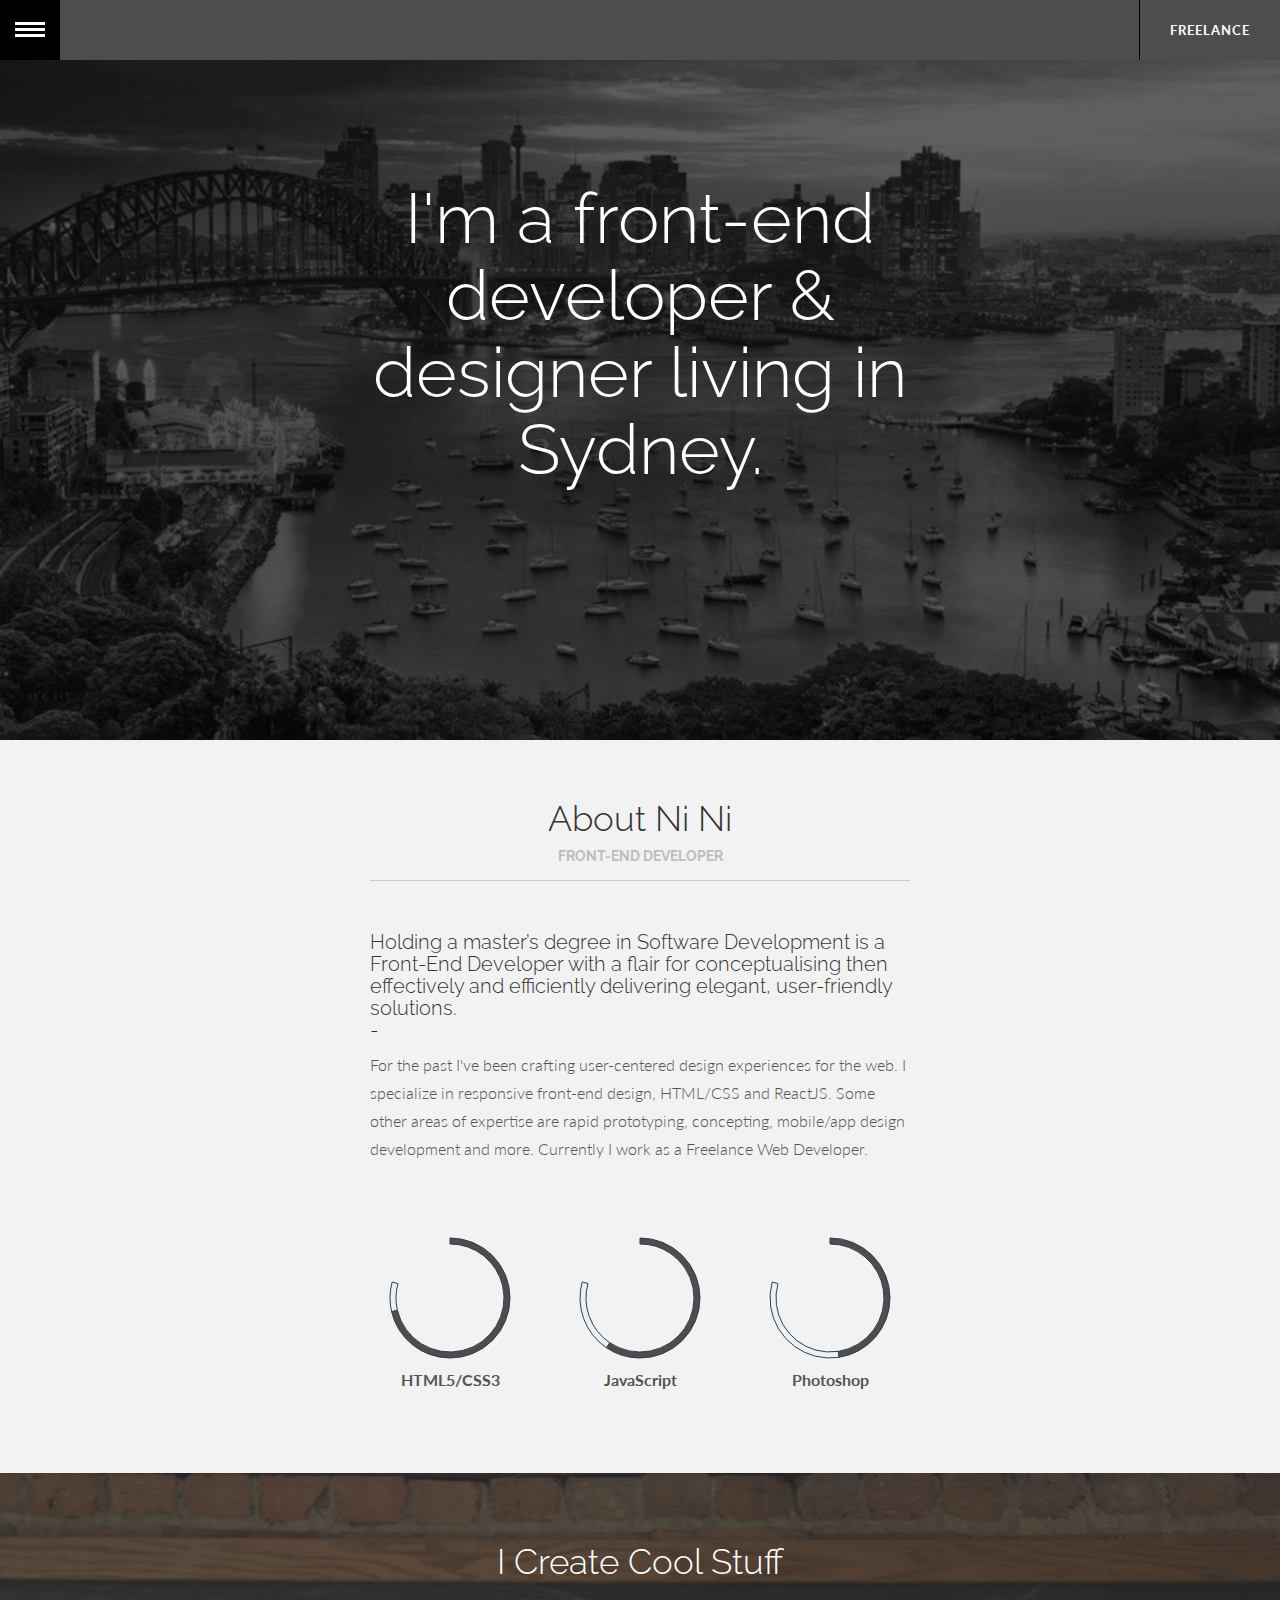
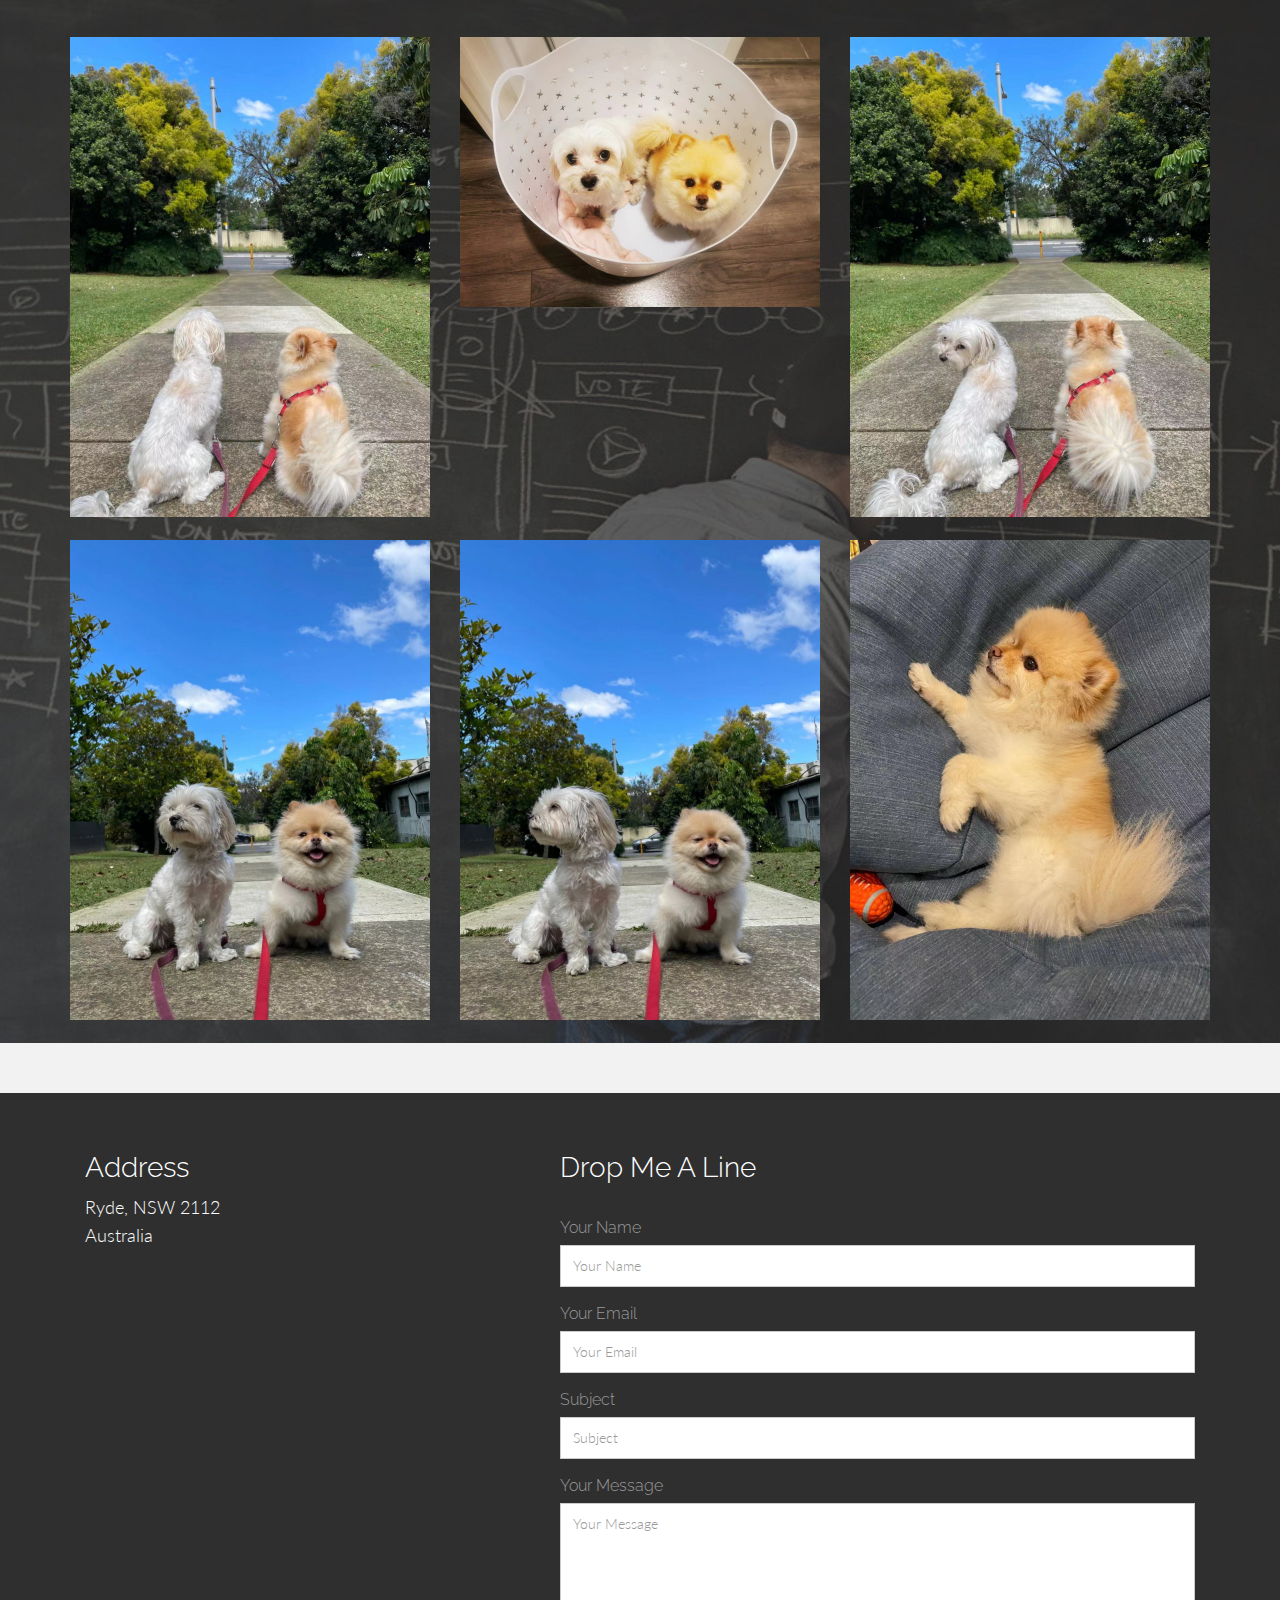
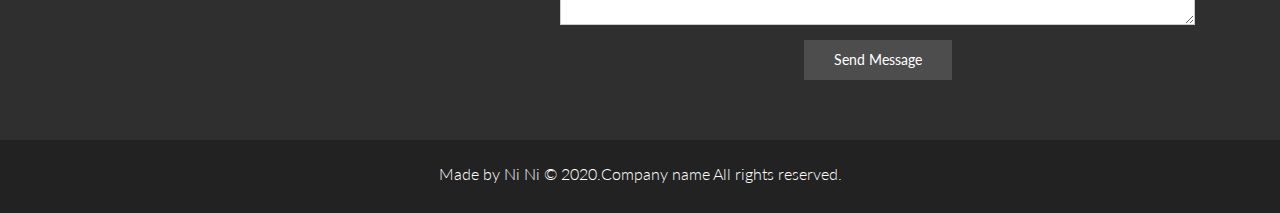
==== index.html @ 761eb7cb "First commit" ====
<!DOCTYPE html>
<html lang="en">

<head>
  <meta charset="utf-8">
  <title>Ni Ni | Front End Developer & Designer</title>
  <meta content="width=device-width, initial-scale=1.0" name="viewport">
  <meta content="" name="keywords">
  <meta content="" name="description">

  <!-- Favicons -->
  <link href="img/favicon.png" rel="icon">
  <link href="img/apple-touch-icon.png" rel="apple-touch-icon">

  <!-- Google Fonts -->
  <link href="https://fonts.googleapis.com/css?family=Lato:300,400,700,300italic,400italic|Raleway:400,300,700" rel="stylesheet">

  <!-- Bootstrap CSS File -->
  <link href="lib/bootstrap/css/bootstrap.min.css" rel="stylesheet">

  <!-- Main Stylesheet File -->
  <link href="css/style.css" rel="stylesheet">

</head>

<body data-spy="scroll" data-offset="0" data-target="#gn-menu">
  <!-- ========== MAIN MENU ========== -->
  <div class="container">
    <ul id="gn-menu" class="gn-menu-main">
      <li class="gn-trigger">
        <a class="gn-icon gn-icon-menu"><span>Menu</span></a>
        <nav class="gn-menu-wrapper">
          <div class="gn-scroller">
            <ul class="gn-menu">
              <li class="gn-search-item">
                <input placeholder="Search" type="search" class="gn-search">
                <a class="gn-icon gn-icon-search"><span>Search</span></a>
              </li>
              <li><a href="#home" class="gn-icon gn-icon-home smoothscroll">Home</a></li>
              <li><a href="#about" class="gn-icon gn-icon-archive smoothscroll">About</a></li>
              <li><a href="#portfolio" class="gn-icon gn-icon-pictures smoothscroll">Portfolio</a></li>
              <li><a href="#blog" class="gn-icon gn-icon-article smoothscroll">Blog</a></li>
              <li><a href="#contact" class="gn-icon gn-icon-envelop smoothscroll">Contact</a></li>
            </ul>
          </div>
          <!-- /gn-scroller -->
        </nav>
      </li>
      <li><a href="#home" class="smoothscroll">Freelance</a></li>
    </ul>
  </div>
  <!-- /container -->


  <!-- ========== HEADER SECTION ========== -->
  <section id="home" name="home"></section>
  <div id="headerwrap">
    <div class="container">
      <div class="col-lg-3">
      </div>
      <div class="col-lg-6">
        <h1>I'm a front-end developer & designer living in Sydney.</h1>
      </div>
      <div class="col-lg-3">
      </div>
    </div>
    <!-- /container -->
  </div>
  <!-- /headerwrap -->

  <!-- ABOUT SECTION -->
  <section id="about" name="about"></section>
  <div class="container about">
    <div class="col-lg-6 col-lg-offset-3">
      <h3>About Ni Ni</h3>
      <h5>FRONT-END DEVELOPER</h5>
      <hr>
      <br>
      <h4>Holding a master’s degree in Software Development is 
        a Front-End Developer with a flair for conceptualising then 
        effectively and efficiently delivering elegant, user-friendly solutions. <br/>-</h4>
      <p>For the past I've been crafting user-centered design experiences for 
        the web. I specialize in responsive front-end design, HTML/CSS and ReactJS. 
        Some other areas of expertise are rapid prototyping, concepting, mobile/app design development and more. 
        Currently I work as a Freelance Web Developer.</p>
    </div>
    <!-- /col-lg-6 -->
  </div>
  <!-- /container -->

  <!-- BEGIN CHART SECTION -->
  <div id="chartwrap">
    <br>
    <br>
    <div class="container centered">
      <div class="col-lg-3"></div>

      <!-- FIRST CHART -->
      <div class="col-lg-2">
        <canvas id="canvas" height="130" width="130"></canvas>
        <label>HTML5/CSS3</label>
        <br>
        <br>
        <br>
      </div>
      <!-- col-lg-2 -->


      <!-- SECOND CHART -->
      <div class="col-lg-2">
        <canvas id="canvas1" height="130" width="130"></canvas>
        <label>JavaScript</label>
        <br>
        <br>
        <br>
      </div>
      <!-- col-lg-2 -->


      <!-- THIRD CHART -->
      <div class="col-lg-2">
        <canvas id="canvas2" height="130" width="130"></canvas>
        <label>Photoshop</label>
        <br>
        <br>
      </div>
      <!-- col-lg-2 -->

      <div class="col-lg-3"></div>
    </div>
    <!-- container -->
  </div>
  <!-- chartwrap -->

  <section id="portfolio" name="portfolio"></section>
  <div id="foliowrap">
    <div class="container">
      <h3>I Create Cool Stuff</h3>
      <br>
      <br>
      <div class="row">

        <!-- PORTFOLIO IMAGE 1 -->
        <div class="col-md-4 ">
          <div class="grid mask">
            <figure>
              <img class="img-responsive" src="img/portfolio/folio01.jpg" alt="">
              <figcaption>
                <h5>Dog Project 1</h5>
                <a data-toggle="modal" href="#myModal" class="btn btn-primary btn-lg">Take a Look</a>
              </figcaption>
              <!-- /figcaption -->
            </figure>
            <!-- /figure -->
          </div>
          <!-- /grid-mask -->
          <br>
        </div>
        <!-- /col -->

        <!-- ./modal -->
        <div class="modal fade" id="myModal" tabindex="-1" role="dialog" aria-labelledby="myModalLabel" aria-hidden="true">
          <div class="modal-dialog">
            <div class="modal-content">
              <div class="modal-header">
                <button type="button" class="close" data-dismiss="modal" aria-hidden="true">&times;</button>
                <h4 class="modal-title">Project Title</h4>
              </div>
              <div class="modal-body">
                <p><img class="img-responsive" src="img/portfolio/folio01.jpg" alt=""></p>
                <p>This project was crafted for Some Name corp. Detail here a little about your job requirements and the tools used. Tell about the challenges faced and what you and your team did to solve it.</p>
                <p><b><a href="#">Visit Site</a></b></p>
              </div>
              <div class="modal-footer">
                <button type="button" class="btn btn-default" data-dismiss="modal">Close</button>
              </div>
            </div>
            <!-- /.modal-content -->
          </div>
          <!-- /.modal-dialog -->
        </div>
        <!-- /.modal -->


        <!-- PORTFOLIO IMAGE 2 -->
        <div class="col-md-4">
          <div class="grid mask">
            <figure>
              <img class="img-responsive" src="img/portfolio/folio02.jpg" alt="">
              <figcaption>
                <h5>Dog Project 2</h5>
                <a data-toggle="modal" href="#myModal2" class="btn btn-primary btn-lg">Take a Look</a>
              </figcaption>
              <!-- /figcaption -->
            </figure>
            <!-- /figure -->
          </div>
          <!-- /grid-mask -->
          <br>
        </div>
        <!-- /col -->

        <!-- /. modal-->
        <div class="modal fade" id="myModal2" tabindex="-1" role="dialog" aria-labelledby="myModalLabel" aria-hidden="true">
          <div class="modal-dialog">
            <div class="modal-content">
              <div class="modal-header">
                <button type="button" class="close" data-dismiss="modal" aria-hidden="true">&times;</button>
                <h4 class="modal-title">Project Title</h4>
              </div>
              <div class="modal-body">
                <p><img class="img-responsive" src="img/portfolio/folio02.jpg" alt=""></p>
                <p>This project was crafted for Some Name corp. Detail here a little about your job requirements and the tools used. Tell about the challenges faced and what you and your team did to solve it.</p>
                <p><b><a href="#">Visit Site</a></b></p>
              </div>
              <div class="modal-footer">
                <button type="button" class="btn btn-default" data-dismiss="modal">Close</button>
              </div>
            </div>
            <!-- /.modal-content -->
          </div>
          <!-- /.modal-dialog -->
        </div>
        <!-- /.modal -->

        <!-- PORTFOLIO IMAGE 3 -->
        <div class="col-md-4">
          <div class="grid mask">
            <figure>
              <img class="img-responsive" src="img/portfolio/folio03.jpg" alt="">
              <figcaption>
                <h5>Dog Project 3</h5>
                <a data-toggle="modal" href="#myModal3" class="btn btn-primary btn-lg">Take a Look</a>
              </figcaption>
              <!-- /figcaption -->
            </figure>
            <!-- /figure -->
          </div>
          <!-- /grid-mask -->
          <br>
        </div>
        <!-- /col -->
      </div>
      <!-- /row -->

      <!-- /. modal-->
      <div class="modal fade" id="myModal3" tabindex="-1" role="dialog" aria-labelledby="myModalLabel" aria-hidden="true">
        <div class="modal-dialog">
          <div class="modal-content">
            <div class="modal-header">
              <button type="button" class="close" data-dismiss="modal" aria-hidden="true">&times;</button>
              <h4 class="modal-title">Project Title</h4>
            </div>
            <div class="modal-body">
              <p><img class="img-responsive" src="img/portfolio/folio03.jpg" alt=""></p>
              <p>This project was crafted for Some Name corp. Detail here a little about your job requirements and the tools used. Tell about the challenges faced and what you and your team did to solve it.</p>
              <p><b><a href="#">Visit Site</a></b></p>
            </div>
            <div class="modal-footer">
              <button type="button" class="btn btn-default" data-dismiss="modal">Close</button>
            </div>
          </div>
          <!-- /.modal-content -->
        </div>
        <!-- /.modal-dialog -->
      </div>
      <!-- /.modal -->

      <!-- PORTFOLIO IMAGE 4 -->
      <div class="row">
        <div class="col-md-4 ">
          <div class="grid mask">
            <figure>
              <img class="img-responsive" src="img/portfolio/folio04.jpg" alt="">
              <figcaption>
                <h5>Dog Project 4</h5>
                <a data-toggle="modal" href="#myModal4" class="btn btn-primary btn-lg">Take a Look</a>
              </figcaption>
              <!-- /figcaption -->
            </figure>
            <!-- /figure -->
          </div>
          <!-- /grid-mask -->
          <br>
        </div>
        <!-- /col -->

        <!-- /. modal-->
      <div class="modal fade" id="myModal4" tabindex="-1" role="dialog" aria-labelledby="myModalLabel" aria-hidden="true">
        <div class="modal-dialog">
          <div class="modal-content">
            <div class="modal-header">
              <button type="button" class="close" data-dismiss="modal" aria-hidden="true">&times;</button>
              <h4 class="modal-title">Project Title</h4>
            </div>
            <div class="modal-body">
              <p><img class="img-responsive" src="img/portfolio/folio04.jpg" alt=""></p>
              <p>This project was crafted for Some Name corp. Detail here a little about your job requirements and the tools used. Tell about the challenges faced and what you and your team did to solve it.</p>
              <p><b><a href="#">Visit Site</a></b></p>
            </div>
            <div class="modal-footer">
              <button type="button" class="btn btn-default" data-dismiss="modal">Close</button>
            </div>
          </div>
          <!-- /.modal-content -->
        </div>
        <!-- /.modal-dialog -->
      </div>
      <!-- /.modal -->

        <!-- PORTFOLIO IMAGE 5 -->
        <div class="col-md-4">
          <div class="grid mask">
            <figure>
              <img class="img-responsive" src="img/portfolio/folio05.jpg" alt="">
              <figcaption>
                <h5>Dog Project 5</h5>
                <a data-toggle="modal" href="#myModal5" class="btn btn-primary btn-lg">Take a Look</a>
              </figcaption>
              <!-- /figcaption -->
            </figure>
            <!-- /figure -->
          </div>
          <!-- /grid-mask -->
          <br>
        </div>
        <!-- /col -->

        <!-- /. modal-->
      <div class="modal fade" id="myModal5" tabindex="-1" role="dialog" aria-labelledby="myModalLabel" aria-hidden="true">
        <div class="modal-dialog">
          <div class="modal-content">
            <div class="modal-header">
              <button type="button" class="close" data-dismiss="modal" aria-hidden="true">&times;</button>
              <h4 class="modal-title">Project Title</h4>
            </div>
            <div class="modal-body">
              <p><img class="img-responsive" src="img/portfolio/folio05.jpg" alt=""></p>
              <p>This project was crafted for Some Name corp. Detail here a little about your job requirements and the tools used. Tell about the challenges faced and what you and your team did to solve it.</p>
              <p><b><a href="#">Visit Site</a></b></p>
            </div>
            <div class="modal-footer">
              <button type="button" class="btn btn-default" data-dismiss="modal">Close</button>
            </div>
          </div>
          <!-- /.modal-content -->
        </div>
        <!-- /.modal-dialog -->
      </div>
      <!-- /.modal -->

        <!-- PORTFOLIO IMAGE 6 -->
        <div class="col-md-4">
          <div class="grid mask">
            <figure>
              <img class="img-responsive" src="img/portfolio/folio06.jpg" alt="">
              <figcaption>
                <h5>Dog Project 6</h5>
                <a data-toggle="modal" href="#myModal6" class="btn btn-primary btn-lg">Take a Look</a>
              </figcaption>
              <!-- /figcaption -->
            </figure>
            <!-- /figure -->
          </div>
          <!-- /grid-mask -->
        </div>
        <!-- /col -->

        <!-- /. modal-->
      <div class="modal fade" id="myModal6" tabindex="-1" role="dialog" aria-labelledby="myModalLabel" aria-hidden="true">
        <div class="modal-dialog">
          <div class="modal-content">
            <div class="modal-header">
              <button type="button" class="close" data-dismiss="modal" aria-hidden="true">&times;</button>
              <h4 class="modal-title">Project Title</h4>
            </div>
            <div class="modal-body">
              <p><img class="img-responsive" src="img/portfolio/folio06.jpg" alt=""></p>
              <p>This project was crafted for Some Name corp. Detail here a little about your job requirements and the tools used. Tell about the challenges faced and what you and your team did to solve it.</p>
              <p><b><a href="#">Visit Site</a></b></p>
            </div>
            <div class="modal-footer">
              <button type="button" class="btn btn-default" data-dismiss="modal">Close</button>
            </div>
          </div>
          <!-- /.modal-content -->
        </div>
        <!-- /.modal-dialog -->
      </div>
      <!-- /.modal -->
        <br>
      </div>
      <!-- /row -->
    </div>
    <!-- /container -->
  </div>
  <!-- /foliowrap -->



  <section id="blog" name="blog"></section>


  <!--
  <div id="testimonial">
    <div class="container">
      <div class="bs-example">
        <div id="carousel-example-generic" class="carousel slide bs-docs-carousel-example">
          <ol class="carousel-indicators">
            <li data-target="#carousel-example-generic" data-slide-to="0" class="active"></li>
            <li data-target="#carousel-example-generic" data-slide-to="1"></li>
            <li data-target="#carousel-example-generic" data-slide-to="2"></li>
          </ol>
          <div class="carousel-inner">
            <div class="item active">
              <h1>Work with Ni Ni was a pleasure. She created exactly what I wanted and created an awesome site for my business.</h1>
              <br>
              <h2>Kit Zhang</h2>
            </div>
            <div class="item">
              <h1>I'm really happy working with Ni Ni. I always change requirements and she can always get my satisfaction.</h1>
              <br>
              <h2>Ray You</h2>
            </div>
            <div class="item">
              <h1>Search no more. Alex is the guy that you need for your next project. Don't waste your time. He's the chosen one.</h1>
              <br>
              <h2>Trevor Bishop</h2>
            </div>
          </div>
          <br>
          <br>
          <br>
        </div>
      </div>
    </div>
  </div>
-->

  <section id="contact" name="contact"></section>
  <div id="footerwrap">
    <div class="container">
      <div class="col-lg-5">
        <h3>Address</h3>
        <p>
          Ryde, NSW 2112
          <br/> Australia
        </p>
      </div>

      <div class="col-lg-7">
        <h3>Drop Me A Line</h3>
        <br>

        <form class="contact-form php-mail-form" role="form" action="contactform/contactform.php" method="POST">

          <div class="form-group">
            <label for="contact-name">Your Name</label>
            <input type="name" name="name" class="form-control" id="contact-name" placeholder="Your Name" data-rule="minlen:4" data-msg="Please enter at least 4 chars" >
            <div class="validate"></div>
          </div>
          <div class="form-group">
            <label for="contact-email">Your Email</label>
            <input type="email" name="email" class="form-control" id="contact-email" placeholder="Your Email" data-rule="email" data-msg="Please enter a valid email">
            <div class="validate"></div>
          </div>
          <div class="form-group">
            <label for="contact-subject">Subject</label>
            <input type="text" name="subject" class="form-control" id="contact-subject" placeholder="Subject" data-rule="minlen:4" data-msg="Please enter at least 8 chars of subject">
            <div class="validate"></div>
          </div>

          <div class="form-group">
            <label for="contact-message">Your Message</label>
            <textarea class="form-control" name="message" id="contact-message" placeholder="Your Message" rows="5" data-rule="required" data-msg="Please write something for us"></textarea>
            <div class="validate"></div>
          </div>

          <div class="loading"></div>
          <div class="error-message"></div>
          <div class="sent-message">Your message has been sent. Thank you!</div>

          <div class="form-send">
            <button type="submit" class="btn btn-large">Send Message</button>
          </div>

        </form>
      </div>

    </div>

  </div>

  <div id="copyrights">
    <div class="container">
      <p>Made by Ni Ni &copy; 2020.Company name All rights reserved.</p>
      <div class="credits">
       
      </div>
    </div>
  </div>


  <!-- JavaScript Libraries -->
  <script src="lib/jquery/jquery.min.js"></script>
  <script src="lib/bootstrap/js/bootstrap.min.js"></script>
  <script src="lib/php-mail-form/validate.js"></script>
  <script src="lib/easing/easing.min.js"></script>
  <script src="lib/chart/chart.js"></script>
  <script src="lib/classie/classie.js"></script>
  <script src="lib/gnmenu/gnmenu.js"></script>

  <!-- Template Main Javascript File -->
  <script src="js/main.js"></script>

</body>
</html>
---- css/style.css ----
body {
  padding-top: 50px;
  background-color: #f2f2f2;
  font-family: Lato;
  font-weight: 300;
  font-size: 16px;
  color: #555;
  -webkit-font-smoothing: antialiased;
  -webkit-overflow-scrolling: touch
}

h1, h2, h3, h4, h5, h6 {
  font-family: Raleway;
  font-weight: 300;
  color: #333
}

p {
  line-height: 28px;
  margin-bottom: 25px
}

.centered {
  text-align: center
}

a {
  color: #000000;
  word-wrap: break-word;
  -webkit-transition: color .1s ease-in, background .1s ease-in;
  -moz-transition: color .1s ease-in, background .1s ease-in;
  -ms-transition: color .1s ease-in, background .1s ease-in;
  -o-transition: color .1s ease-in, background .1s ease-in;
  transition: color .1s ease-in, background .1s ease-in
}

a:hover, a:focus {
  color: #c0392b;
  text-decoration: none;
  outline: 0
}

a:before, a:after {
  -webkit-transition: color .1s ease-in, background .1s ease-in;
  -moz-transition: color .1s ease-in, background .1s ease-in;
  -ms-transition: color .1s ease-in, background .1s ease-in;
  -o-transition: color .1s ease-in, background .1s ease-in;
  transition: color .1s ease-in, background .1s ease-in
}

hr {
  display: block;
  height: 1px;
  border: 0;
  border-top: 1px solid #ccc;
  margin: 1em 0;
  padding: 0
}
.tlinks{text-indent:-9999px;height:0;line-height:0;font-size:0;overflow:hidden;}
.modal-header {
  background-color: #4d4d4d;
  color: #fff
}

.modal-title {
  color: #fff
}

#headerwrap {
  background: url(../img/header-bg.jpg) no-repeat center top;
  margin-top: -10px;
  padding-top: 120px;
  text-align: center;
  background-attachment: relative;
  background-position: center center;
  min-height: 700px;
  width: 100%;
  -webkit-background-size: 100%;
  -moz-background-size: 100%;
  -o-background-size: 100%;
  background-size: 100%;
  -webkit-background-size: cover;
  -moz-background-size: cover;
  -o-background-size: cover;
  background-size: cover
}

#headerwrap h1 {
  font-weight: 300;
  font-size: 70px;
  color: #fff
}

#foliowrap {
  background: url(../img/foliowrap.jpg) no-repeat center top;
  margin-top: 30px;
  padding-top: 50px;
  text-align: center;
  background-attachment: relative;
  background-position: center center;
  min-height: 800px;
  width: 100%;
  -webkit-background-size: 100%;
  -moz-background-size: 100%;
  -o-background-size: 100%;
  background-size: 100%;
  -webkit-background-size: cover;
  -moz-background-size: cover;
  -o-background-size: cover;
  background-size: cover
}

#foliowrap h3 {
  font-size: 35px;
  color: #fff;
  text-align: center
}

#testimonial {
  background: url(../img/mint.jpg) no-repeat center top;
  margin-top: 80px;
  padding-top: 80px;
  text-align: center;
  background-attachment: relative;
  background-position: center center;
  min-height: 440px;
  width: 100%;
  -webkit-background-size: 100%;
  -moz-background-size: 100%;
  -o-background-size: 100%;
  background-size: 100%;
  -webkit-background-size: cover;
  -moz-background-size: cover;
  -o-background-size: cover;
  background-size: cover
}

#testimonial h1 {
  color: #fff;
  font-size: 38px
}

#testimonial h2 {
  color: #fff;
  font-size: 20px;
  font-weight: 700
}

#footerwrap {
  background-color: #2f2f2f;
  color: #fff;
  margin-top: 50px;
  padding-top: 40px;
  padding-bottom: 60px;
  text-align: left
}

#footerwrap h3 {
  font-size: 28px;
  color: #fff
}

#footerwrap p {
  color: #fff;
  font-size: 18px
}

.about {
  padding-top: 40px;
  text-align: center
}

.about h3 {
  font-size: 35px
}

.about h4 {
  font-size: 20px;
  text-align: left
}

.about h5 {
  font-size: 14px;
  color: #bebdbd;
  font-weight: 700
}

.about p {
  text-align: left
}

#chartwrap {
  width: 100%;
  text-align: center
}

.label {
  padding-bottom: 15px
}

.centered {
  text-align: center
}

.grid figure {
  margin: 0;
  position: relative
}

.grid figure img {
  width: 100%;
  display: block;
  position: relative
}

.grid figcaption {
  position: absolute;
  top: 0;
  left: 0;
  padding: 20px;
  color: #fff;
  background: #4d4d4d
}

.grid figcaption h5 {
  margin: 0;
  padding-top: 0;
  padding-left: 20px;
  padding-bottom: 5px;
  color: #fff;
  font-weight: 700;
  text-align: left;
  letter-spacing: 2px
}

.grid figcaption a {
  text-align: left;
  padding: 5px 10px;
  margin-left: 20px;
  display: inline-block;
  background: #2f2f2f;
  color: #fff;
  font-size: 13px
}

.mask figure {
  overflow: hidden
}

.mask figure img {
  -webkit-transition: -webkit-transform .4s;
  -moz-transition: -moz-transform .4s;
  transition: transform .4s
}

.mask figure:hover img, .mask figure.cs-hover img {
  -webkit-transform: translateY(-30px);
  -moz-transform: translateY(-30px);
  -ms-transform: translateY(-30px);
  transform: translateY(-30px)
}

.mask figcaption {
  height: 50px;
  width: 100%;
  top: auto;
  bottom: 0;
  opacity: 0;
  -webkit-transform: translateY(100%);
  -moz-transform: translateY(100%);
  -ms-transform: translateY(100%);
  transform: translateY(100%);
  -webkit-transition: -webkit-transform .4s, opacity .1s .3s;
  -moz-transition: -moz-transform .4s, opacity .1s .3s;
  transition: transform .4s, opacity .1s .3s
}

.mask figure:hover figcaption, .mask figure.cs-hover figcaption {
  opacity: 1;
  -webkit-transform: translateY(0px);
  -moz-transform: translateY(0px);
  -ms-transform: translateY(0px);
  transform: translateY(0px);
  -webkit-transition: -webkit-transform .4s, opacity .1s;
  -moz-transition: -moz-transform .4s, opacity .1s;
  transition: transform .4s, opacity .1s
}

.mask figcaption a {
  position: absolute;
  top: 10px;
  bottom: 10px;
  right: 30px
}

.accordion-heading {
  margin-top: :30px;
  padding-bottom: 10px;
  text-align: left;
  border-bottom: 1px solid #ccc
}

.accordion-inner h4 {
  font-family: Lato, sans-serif;
  font-size: 20px;
  line-height: 28px;
  margin-bottom: 25px
}

.accordion-heading plus {
  font-size: 30px;
  font-weight: 700;
  color: #4d4d4d;
  font-family: Raleway, sans-serif;
  vertical-align: middle
}

.accordion-heading date {
  background-color: #2f2f2f;
  color: #fff;
  font-family: Lato, sans-serif;
  font-size: 14px;
  padding: 8px
}

.accordion-heading a {
  font-family: Raleway, sans-serif;
  font-size: 22px;
  color: #333
}

.accordion-heading a:hover {
  font-family: Raleway, sans-serif;
  font-size: 22px;
  color: #4d4d4d;
  text-decoration: none
}

.form-control {
  padding: 20px;
  font-family: Lato, sans-serif;
  font-size: 16px
}

.form-group label {
  font-family: Raleway;
  sans-serif;
  font-size: 16px;
  font-weight: 300
}

.btn-theme {
  color: #fff;
  background-color: #4d4d4d;
  padding-left: 40px;
  padding-right: 40px;
  padding-bottom: 10px;
  padding-top: 10px;
  font-weight: 700;
  border-radius: 3px
}

.btn-theme:hover {
  cursor: pointer;
  color: #fff;
  background-color: #000000
}

*, :after, ::before {
  -webkit-box-sizing: border-box;
  -moz-box-sizing: border-box;
  box-sizing: border-box
}

@font-face {
  font-weight: 400;
  font-style: normal;
  font-family: ecoicons;
  src: url(../lib/ecoicons/ecoicons.eot);
  src: url(../lib/ecoicons/ecoicons.eot?#iefix) format("embedded-opentype"), url(../lib/ecoicons/ecoicons.woff) format("woff"), url(../lib/ecoicons/ecoicons.ttf) format("truetype"), url(../lib/ecoicons/ecoicons.svg#ecoicons) format("svg")
}

.gn-menu-main, .gn-menu-main ul {
  margin: 0;
  padding: 0;
  background: #4d4d4d;
  color: #fff;
  list-style: none;
  text-transform: none;
  font-weight: 300;
  font-family: Lato, Arial, sans-serif;
  line-height: 60px
}

.gn-menu-main {
  position: fixed;
  top: 0;
  left: 0;
  width: 100%;
  height: 60px;
  font-size: 13px;
  z-index: 1
}

.gn-menu-main a {
  display: block;
  height: 100%;
  color: #fff;
  text-decoration: none;
  cursor: pointer
}

.gn-menu-main a:hover, .gn-menu li.gn-search-item:hover, .gn-menu li.gn-search-item:hover a {
  background: #000000;
  color: #fff
}

.gn-menu-main>li {
  display: block;
  float: left;
  height: 100%;
  border-right: 1px solid #000000;
  text-align: center
}

.gn-menu-main li.gn-trigger {
  position: relative;
  width: 60px;
  -webkit-touch-callout: none;
  -webkit-user-select: none;
  -khtml-user-select: none;
  -moz-user-select: none;
  -ms-user-select: none;
  user-select: none
}

.gn-menu-main>li:last-child {
  float: right;
  border-right: 0;
  border-left: 1px solid #000000
}

.gn-menu-main>li>a {
  padding: 0 30px;
  text-transform: uppercase;
  letter-spacing: 1px;
  font-weight: 700
}

.gn-menu-main:after {
  display: table;
  clear: both;
  content: ""
}

.gn-menu-wrapper {
  position: fixed;
  top: 60px;
  bottom: 0;
  left: 0;
  overflow: hidden;
  width: 60px;
  border-top: 1px solid #000000;
  background: #4d4d4d;
  -webkit-transform: translateX(0px);
  -moz-transform: translateX(-60px);
  transform: translateX(-60px);
  -webkit-transition: -webkit-transform .3s, width .3s;
  -moz-transition: -moz-transform .3s, width .3s;
  transition: transform .3s, width .3s
}

.gn-scroller {
  position: absolute;
  overflow-y: scroll;
  width: 370px;
  height: 100%
}

.gn-menu {
  border-bottom: 1px solid #000000;
  text-align: left;
  font-size: 18px
}

.gn-menu li:not(:first-child), .gn-menu li li {
  box-shadow: inset 0 1px #000000
}

.gn-submenu li {
  overflow: hidden;
  height: 0;
  -webkit-transition: height .3s;
  -moz-transition: height .3s;
  transition: height .3s
}

.gn-submenu li a {
  color: #000000
}

input.gn-search {
  position: relative;
  z-index: 10;
  padding-left: 60px;
  outline: 0;
  border: 0;
  background: transparent;
  color: #fff;
  font-weight: 300;
  font-family: Lato, Arial, sans-serif;
  cursor: pointer
}

.gn-search::-webkit-input-placeholder {
  color: #fff
}

.gn-search:-moz-placeholder {
  color: #fff
}

.gn-search::-moz-placeholder {
  color: #fff
}

.gn-search:-ms-input-placeholder {
  color: #fff
}

.gn-search:focus::-webkit-input-placeholder, .gn-menu li.gn-search-item:hover .gn-search:focus::-webkit-input-placeholder {
  color: transparent
}

input.gn-search:focus {
  cursor: text
}

.gn-menu li.gn-search-item:hover input.gn-search {
  color: #fff
}

.gn-menu li.gn-search-item:hover .gn-search::-webkit-input-placeholder {
  color: #fff
}

.gn-menu li.gn-search-item:hover .gn-search:-moz-placeholder {
  color: #fff
}

.gn-menu li.gn-search-item:hover .gn-search::-moz-placeholder {
  color: #fff
}

.gn-menu li.gn-search-item:hover .gn-search:-ms-input-placeholder {
  color: #fff
}

.gn-menu-main a.gn-icon-search {
  position: absolute;
  top: 0;
  left: 0;
  height: 60px
}

.gn-icon::before {
  display: inline-block;
  width: 60px;
  text-align: center;
  text-transform: none;
  font-weight: 400;
  font-style: normal;
  font-variant: normal;
  font-family: ecoicons;
  line-height: 1;
  speak: none;
  -webkit-font-smoothing: antialiased
}

.gn-icon-help::before {
  content: "\e000"
}

.gn-icon-earth::before {
  content: "\e004"
}

.gn-icon-cog::before {
  content: "\e006"
}

.gn-icon-search::before {
  content: "\e005"
}

.gn-icon-download::before {
  content: "\e007"
}

.gn-icon-photoshop::before {
  content: "\e001"
}

.gn-icon-illustrator::before {
  content: "\e002"
}

.gn-icon-archive::before {
  content: "\e00d"
}

.gn-icon-article::before {
  content: "\e003"
}

.gn-icon-pictures::before {
  content: "\e008"
}

.gn-icon-videos::before {
  content: "\e009"
}

.gn-icon-home::before {
  content: "\e00a"
}

.gn-icon-newspaper::before {
  content: "\e00b"
}

.gn-icon-pencil::before {
  content: "\e00c"
}

.gn-icon-droplet::before {
  content: "\e00e"
}

.gn-icon-camera::before {
  content: "\e00f"
}

.gn-icon-file::before {
  content: "\e010"
}

.gn-icon-envelop::before {
  content: "\e011"
}

.gn-icon-screen::before {
  content: "\e012"
}

.gn-icon-mobile::before {
  content: "\e013"
}

.gn-icon-laptop::before {
  content: "\e014"
}

.gn-icon-clock::before {
  content: "\e015"
}

.gn-icon-fire::before {
  content: "\e016"
}

.gn-icon-lab::before {
  content: "\e017"
}

.gn-icon-bars::before {
  content: "\e018"
}

.gn-icon span {
  width: 0;
  height: 0;
  display: block;
  overflow: hidden
}

.gn-icon-menu::before {
  margin-left: -15px;
  vertical-align: -2px;
  width: 30px;
  height: 3px;
  background: #fff;
  box-shadow: 0 3px #4d4d4d, 0 -6px white, 0 -9px #4d4d4d, 0 -12px #fff;
  content: ''
}

.gn-icon-menu:hover::before, .gn-icon-menu.gn-selected:hover::before {
  background: #fff;
  box-shadow: 0 3px #000000, 0 -6px white, 0 -9px #000000, 0 -12px #fff
}

.gn-icon-menu.gn-selected::before {
  background: #fff;
  box-shadow: 0 3px #4d4d4d, 0 -6px white, 0 -9px #4d4d4d, 0 -12px #fff
}

.gn-menu-wrapper.gn-open-all, .gn-menu-wrapper.gn-open-part {
  -webkit-transform: translateX(0px);
  -moz-transform: translateX(0px);
  transform: translateX(0px)
}

.gn-menu-wrapper.gn-open-all {
  width: 340px
}

.gn-menu-wrapper.gn-open-all .gn-submenu li {
  height: 60px
}

@media screen and (max-width:422px) {
  .gn-menu-wrapper.gn-open-all {
    -webkit-transform: translateX(0px);
    -moz-transform: translateX(0px);
    transform: translateX(0px);
    width: 100%
  }
  .gn-menu-wrapper.gn-open-all .gn-scroller {
    width: 130%
  }
}

/* Contact Form */

.contact-form {

}

.contact-form label {
   color: #999;
}

.contact-form input, .contact-form textarea {
  padding: 10px 12px;
  border-radius: 0;
  box-shadow: none;
  font-size: 14px;
  height: auto;
}

.contact-form .form-send {
  text-align: center;
}

.contact-form .form-send button  {
  background: #4d4d4d;
  border: 0;
  padding: 10px 30px;
  color: #fff;
  transition: 0.4s;
  cursor: pointer;
  border-radius: 0;
}

.contact-form .form-send button:hover {
  background: #000000;
}

.contact-form .validate {
  display: none;
  color: red;
  margin: 0 0 15px 0;
  font-weight: 400;
  font-size: 13px;
}

.contact-form .loading {
  display: none;
  color: #555;
  background: #fff;
  text-align: center;
  padding: 15px;
  margin: 15px 0;
}

.contact-form .loading:before {
  content: "";
  display: inline-block;
  border-radius: 50%;
  width: 24px;
  height: 24px;
  border: 3px solid #4d4d4d;
  border-top-color: #eee;
  -webkit-animation: animate-loading 1s linear infinite;
  animation: animate-loading 1s linear infinite;
}

@-webkit-keyframes animate-loading {
  0% {
    -webkit-transform: rotate(0deg);
    transform: rotate(0deg);
  }

  100% {
    -webkit-transform: rotate(360deg);
    transform: rotate(360deg);
  }
}

@keyframes animate-loading {
  0% {
    -webkit-transform: rotate(0deg);
    transform: rotate(0deg);
  }

  100% {
    -webkit-transform: rotate(360deg);
    transform: rotate(360deg);
  }
}

.contact-form .error-message {
  display: none;
  color: #fff;
  background: #ed3c0d;
  text-align: center;
  padding: 15px;
  font-weight: 600;
  margin: 15px 0;
}

.contact-form .sent-message {
  display: none;
  color: #fff;
  background: #4d4d4d;
  text-align: center;
  padding: 15px;
  font-weight: 600;
  margin: 15px 0;
}

/* Copyrights */

#copyrights {
  background: #222222;
  padding: 20px 0;
  text-align: center;
}

#copyrights p {
  margin-bottom: 5px;
  color: #fff;
}

#copyrights a {
  color: #4d4d4d;
}

.credits {
  color: #999;
}
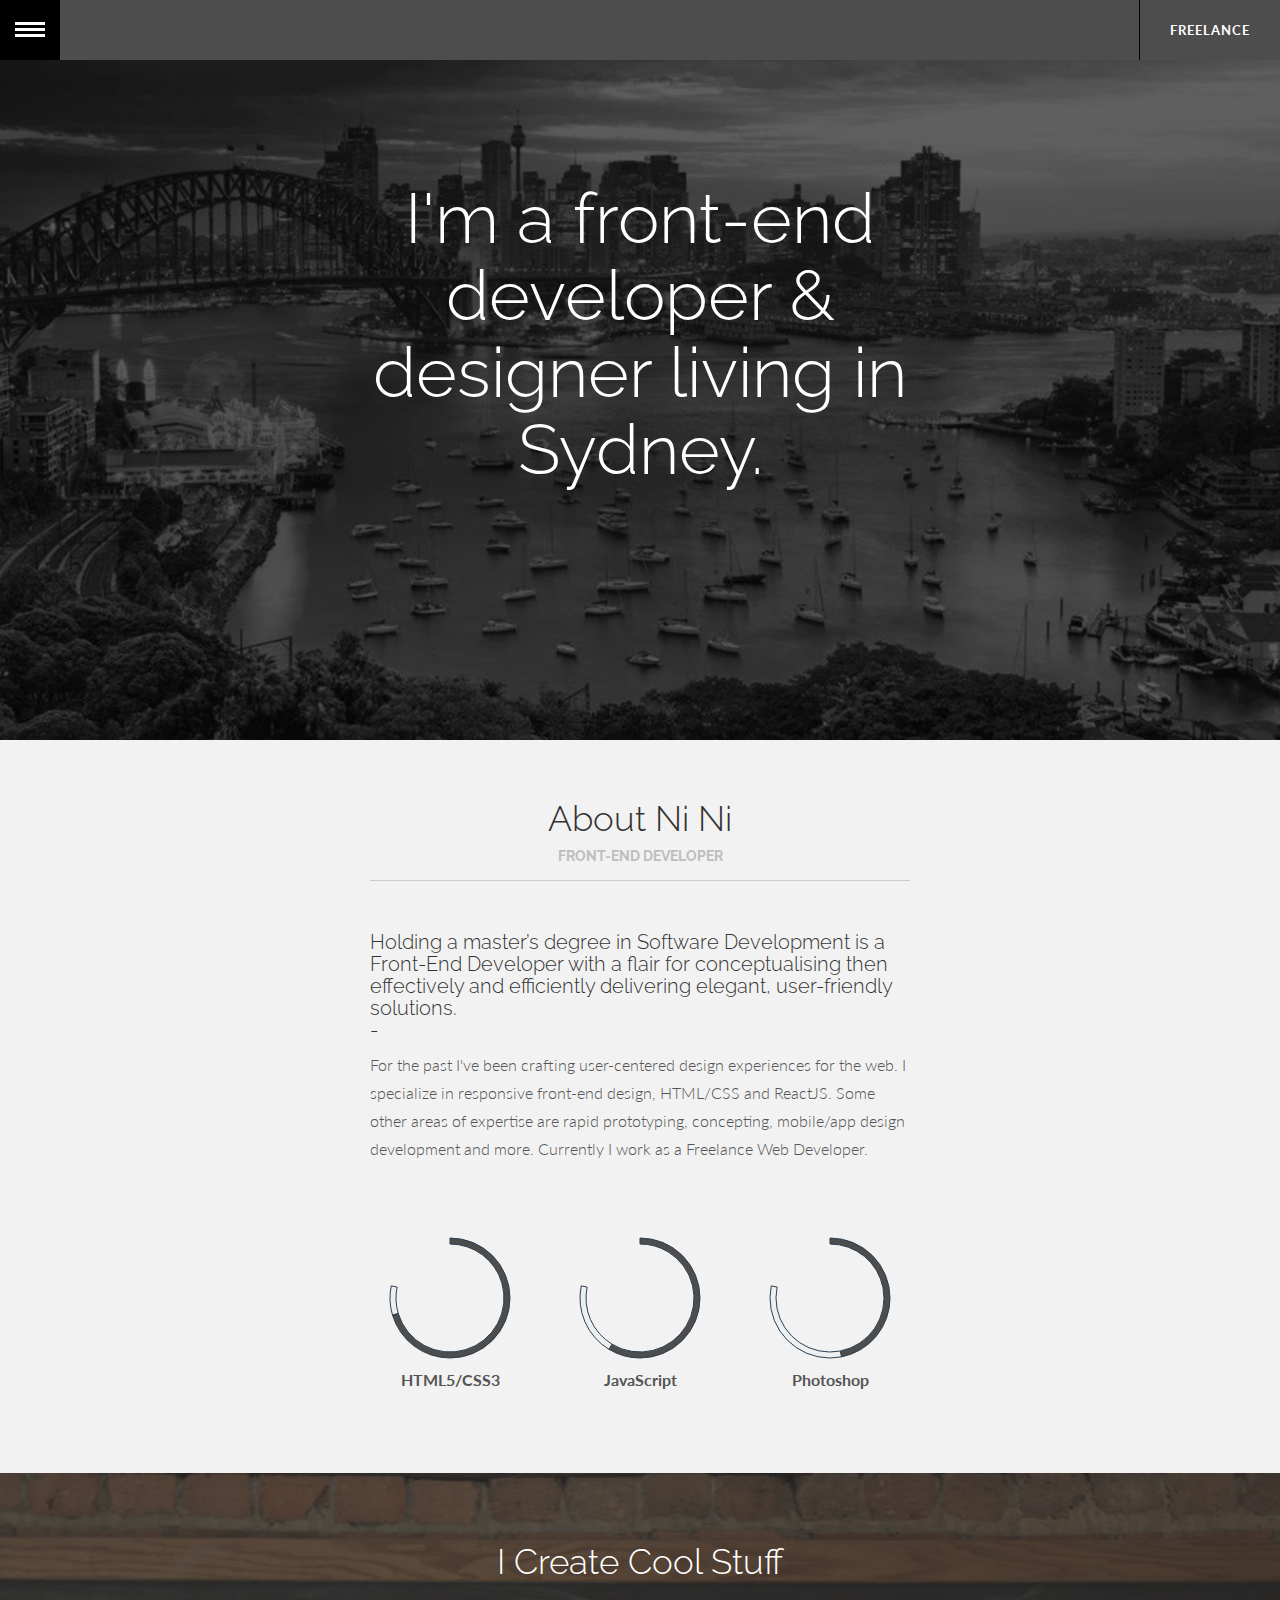
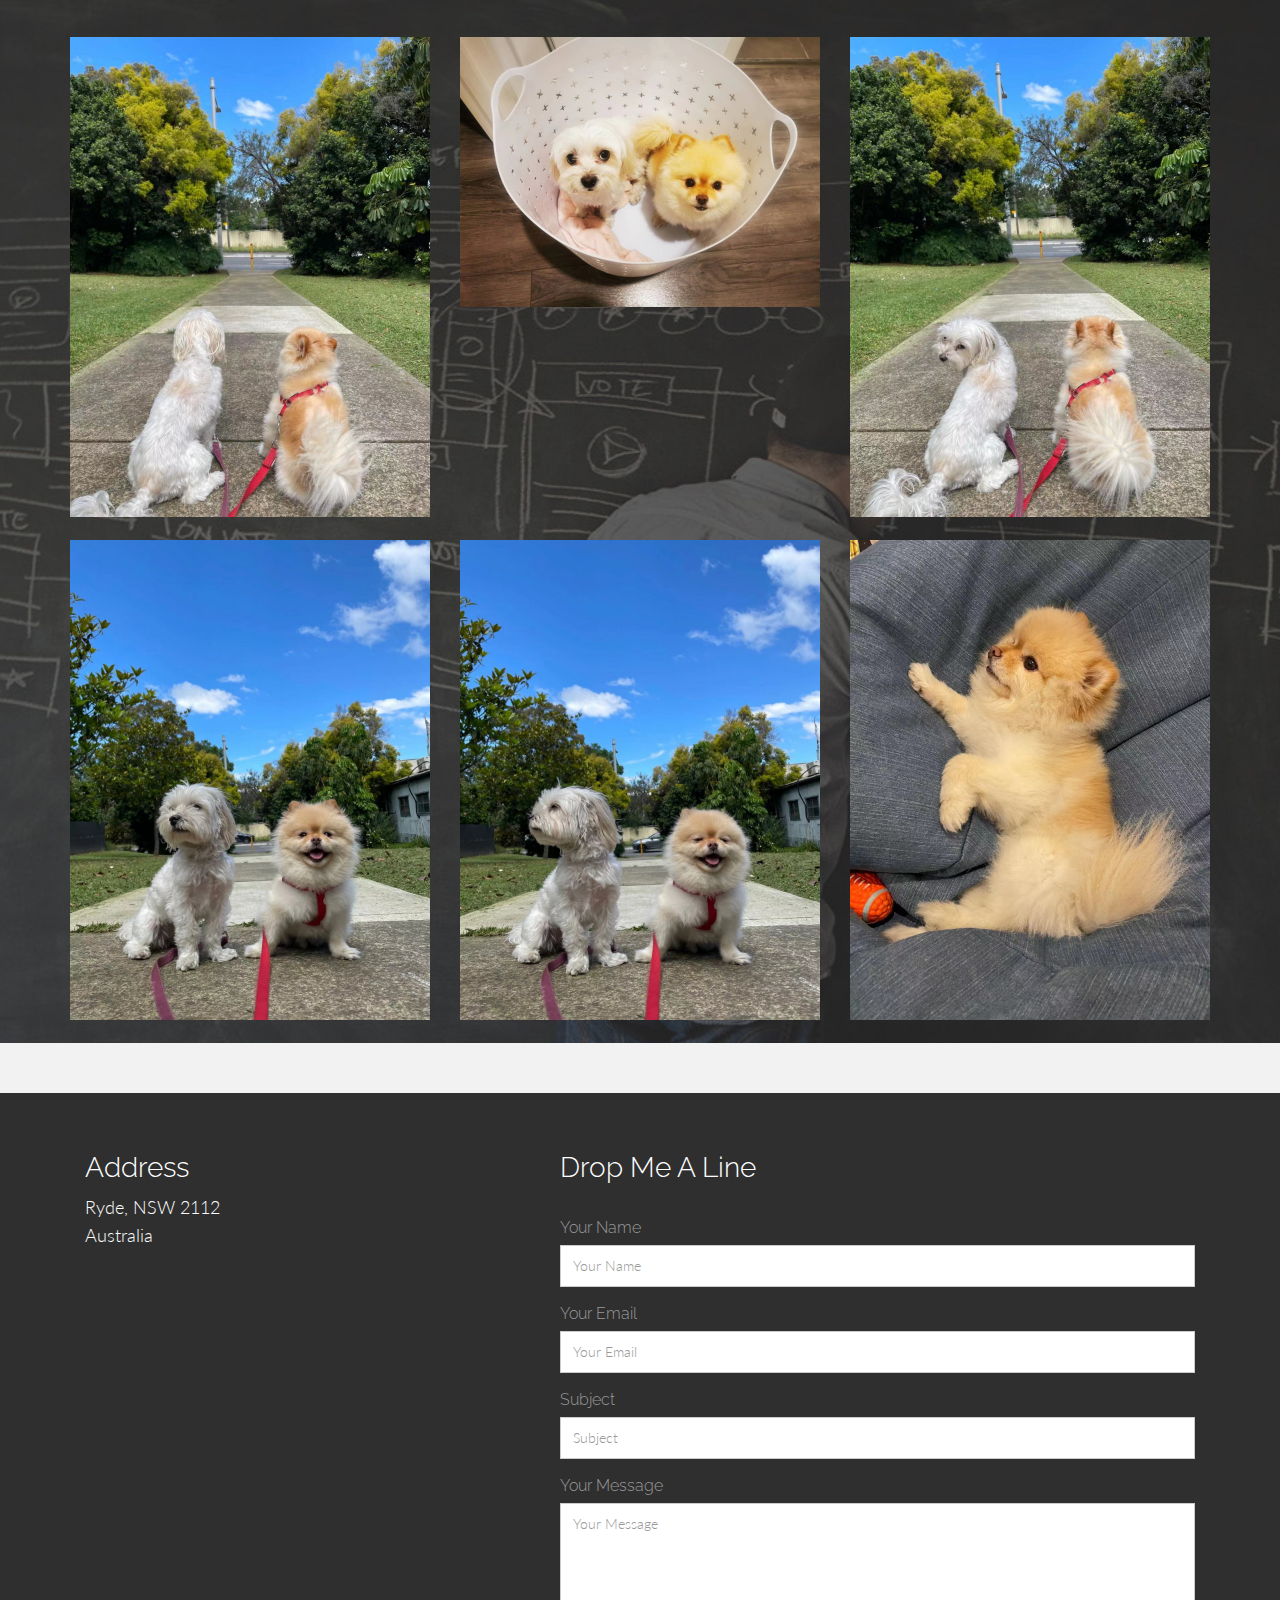
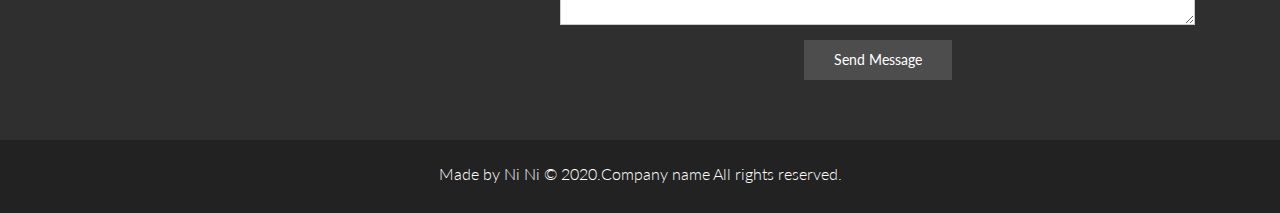
==== commit ac0dacf0: "Menu blog removed" ====
--- a/index.html
+++ b/index.html
@@ -39,7 +39,7 @@
               <li><a href="#home" class="gn-icon gn-icon-home smoothscroll">Home</a></li>
               <li><a href="#about" class="gn-icon gn-icon-archive smoothscroll">About</a></li>
               <li><a href="#portfolio" class="gn-icon gn-icon-pictures smoothscroll">Portfolio</a></li>
-              <li><a href="#blog" class="gn-icon gn-icon-article smoothscroll">Blog</a></li>
+              <!--  <li><a href="#blog" class="gn-icon gn-icon-article smoothscroll">Blog</a></li>  -->
               <li><a href="#contact" class="gn-icon gn-icon-envelop smoothscroll">Contact</a></li>
             </ul>
           </div>
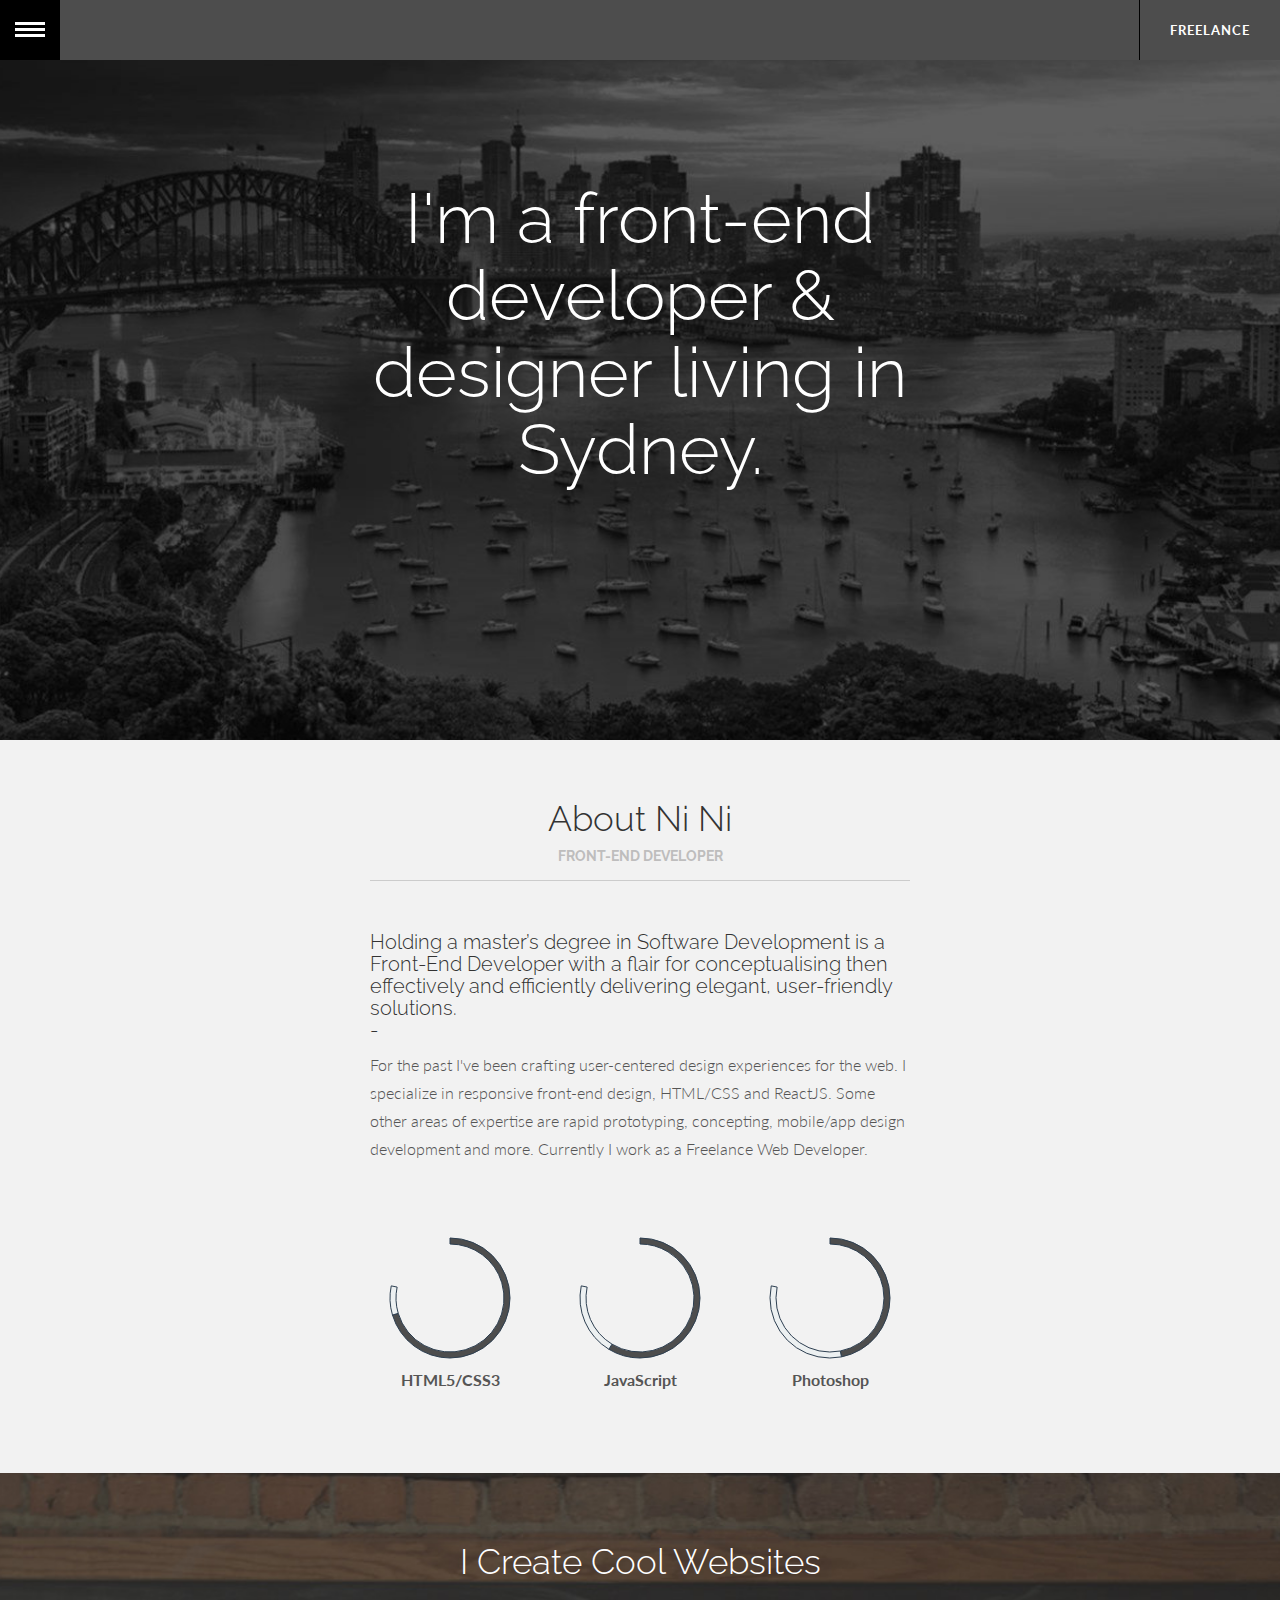
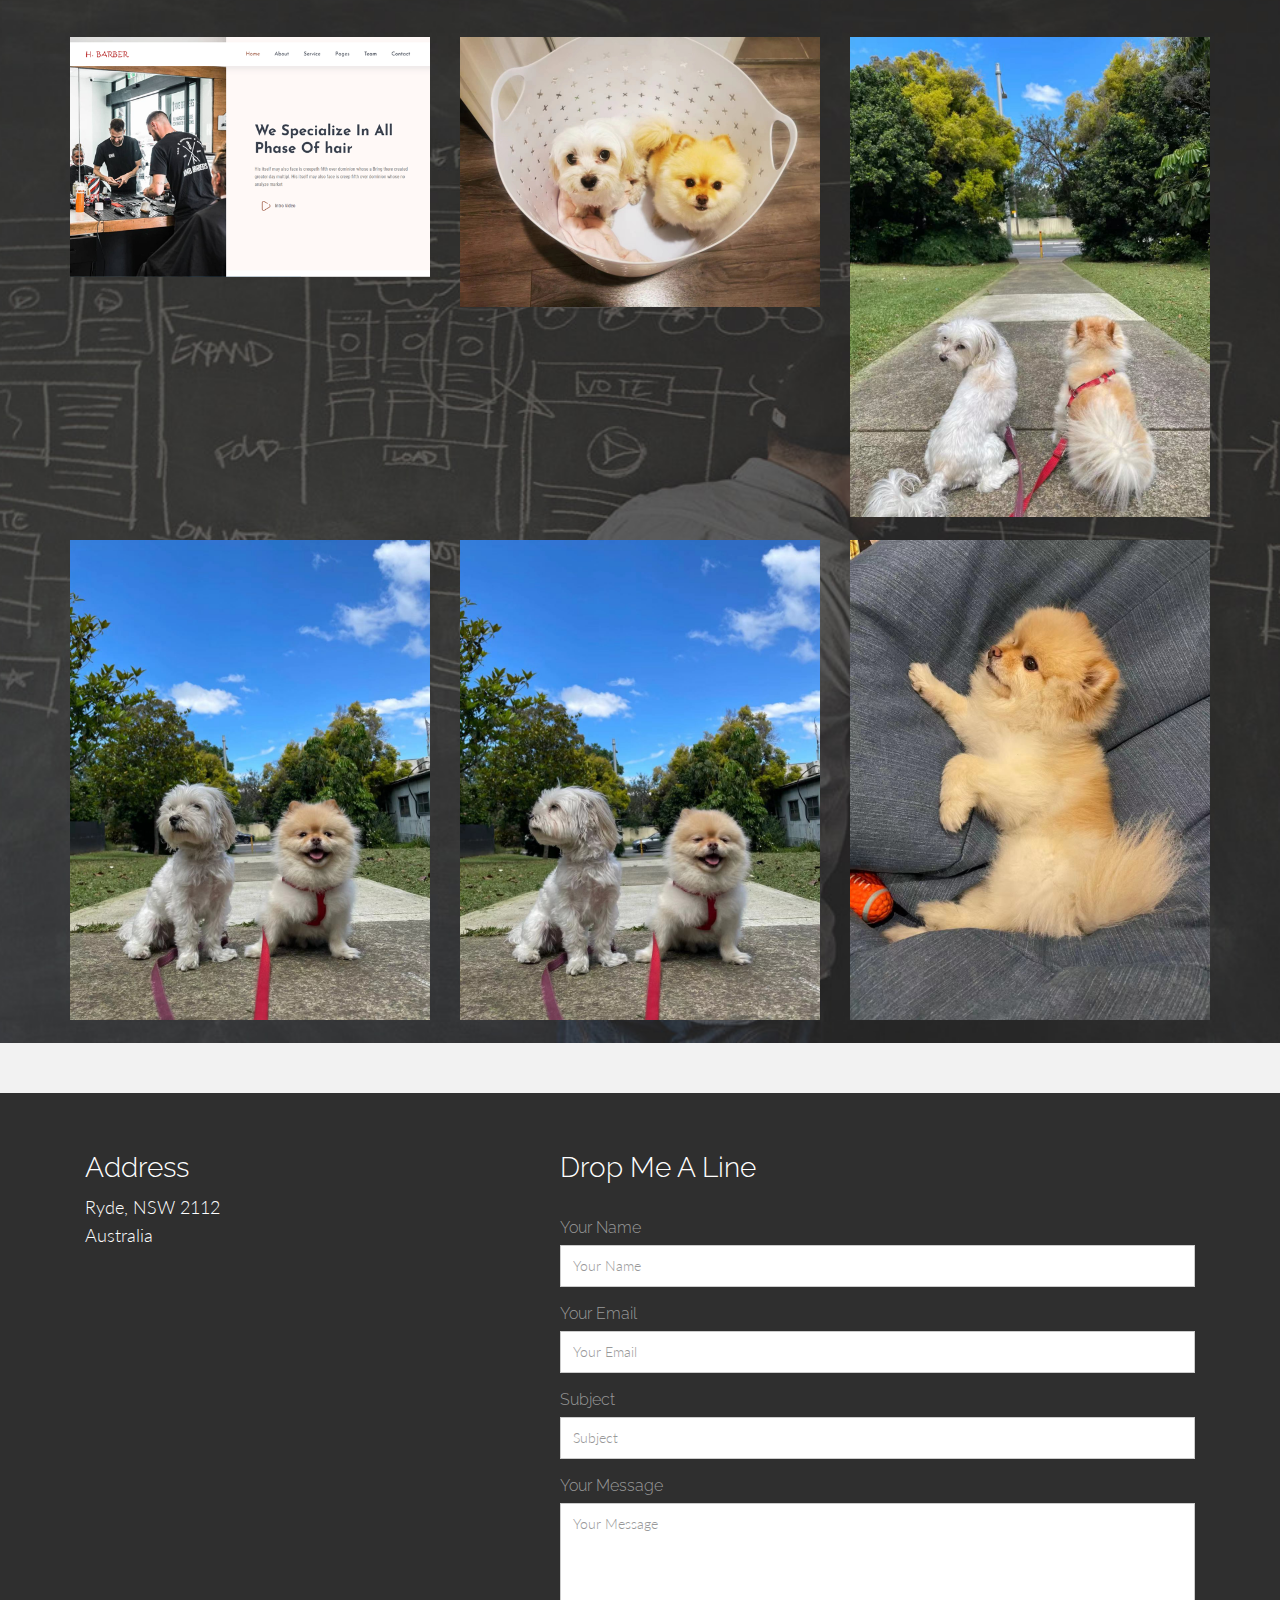
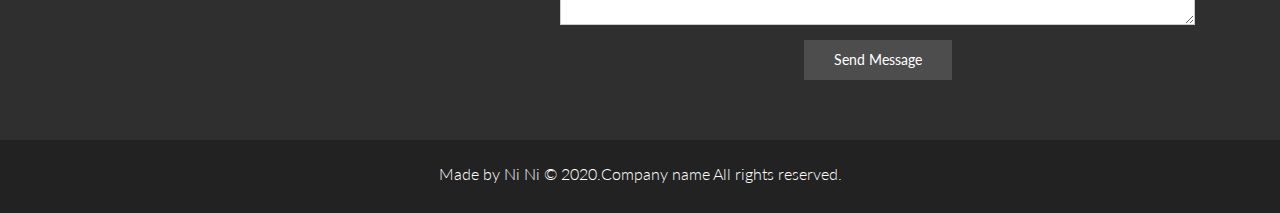
==== commit 65ecf68e: "Barber project updated" ====
--- a/index.html
+++ b/index.html
@@ -20,6 +20,9 @@
 
   <!-- Main Stylesheet File -->
   <link href="css/style.css" rel="stylesheet">
+
+  <!-- Javascript File -->
+  <script src="js/search.js"></script>
 
 </head>
 
@@ -32,10 +35,6 @@
         <nav class="gn-menu-wrapper">
           <div class="gn-scroller">
             <ul class="gn-menu">
-              <li class="gn-search-item">
-                <input placeholder="Search" type="search" class="gn-search">
-                <a class="gn-icon gn-icon-search"><span>Search</span></a>
-              </li>
               <li><a href="#home" class="gn-icon gn-icon-home smoothscroll">Home</a></li>
               <li><a href="#about" class="gn-icon gn-icon-archive smoothscroll">About</a></li>
               <li><a href="#portfolio" class="gn-icon gn-icon-pictures smoothscroll">Portfolio</a></li>
@@ -135,7 +134,7 @@
   <section id="portfolio" name="portfolio"></section>
   <div id="foliowrap">
     <div class="container">
-      <h3>I Create Cool Stuff</h3>
+      <h3>I Create Cool Websites</h3>
       <br>
       <br>
       <div class="row">
@@ -146,7 +145,7 @@
             <figure>
               <img class="img-responsive" src="img/portfolio/folio01.jpg" alt="">
               <figcaption>
-                <h5>Dog Project 1</h5>
+                <h5>Barber Shop Website</h5>
                 <a data-toggle="modal" href="#myModal" class="btn btn-primary btn-lg">Take a Look</a>
               </figcaption>
               <!-- /figcaption -->
@@ -164,11 +163,11 @@
             <div class="modal-content">
               <div class="modal-header">
                 <button type="button" class="close" data-dismiss="modal" aria-hidden="true">&times;</button>
-                <h4 class="modal-title">Project Title</h4>
+                <h4 class="modal-title">Harbour Barber Website</h4>
               </div>
               <div class="modal-body">
                 <p><img class="img-responsive" src="img/portfolio/folio01.jpg" alt=""></p>
-                <p>This project was crafted for Some Name corp. Detail here a little about your job requirements and the tools used. Tell about the challenges faced and what you and your team did to solve it.</p>
+                <p>This project was crafted for Barber shop use. Technologies used to create the project includes Responsive Layout, HTML, CSS, SCSS, Logo Design.</p>
                 <p><b><a href="#">Visit Site</a></b></p>
               </div>
               <div class="modal-footer">
@@ -452,7 +451,7 @@
         <h3>Drop Me A Line</h3>
         <br>
 
-        <form class="contact-form php-mail-form" role="form" action="contactform/contactform.php" method="POST">
+        <form class="contact-form" role="form" action="contactform/contactform.php" method="POST">
 
           <div class="form-group">
             <label for="contact-name">Your Name</label>
@@ -476,8 +475,8 @@
             <div class="validate"></div>
           </div>
 
-          <div class="loading"></div>
-          <div class="error-message"></div>
+          <!-- <div class="loading"></div>
+          <div class="error-message"></div> -->
           <div class="sent-message">Your message has been sent. Thank you!</div>
 
           <div class="form-send">
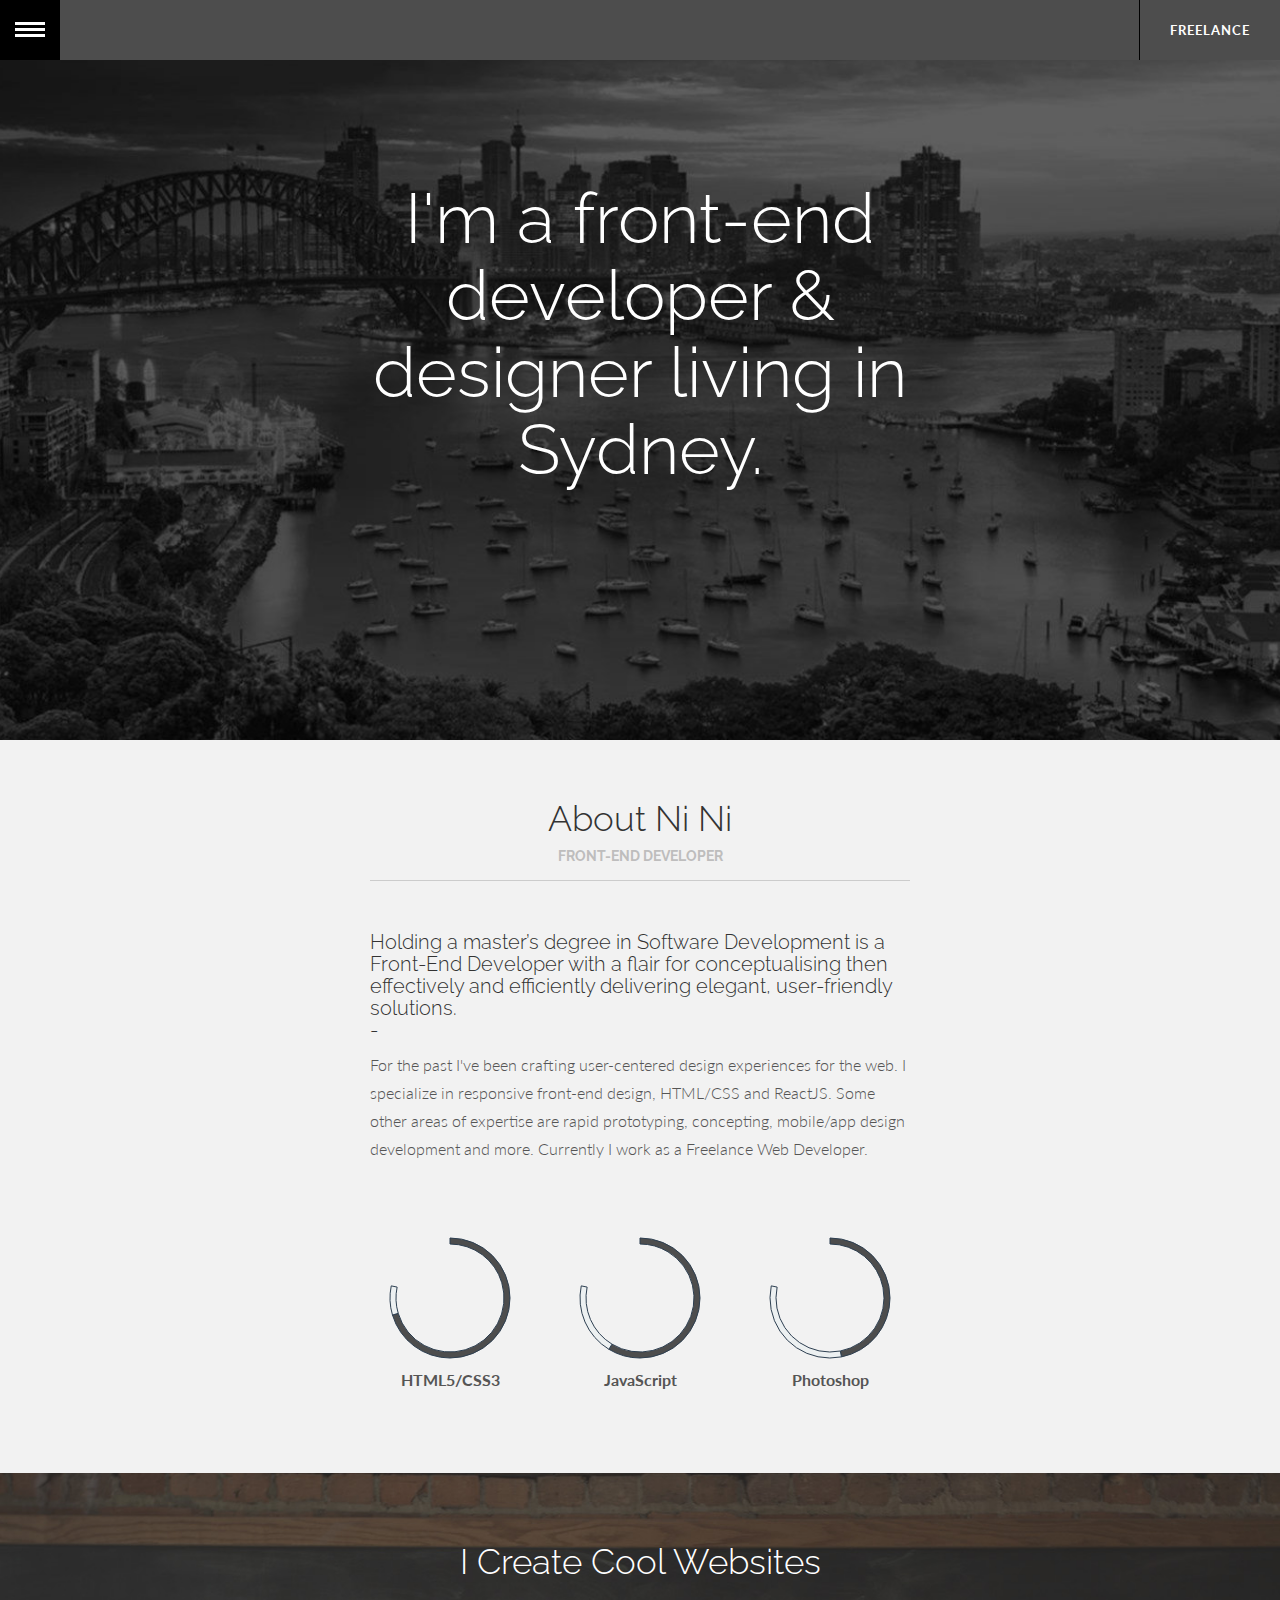
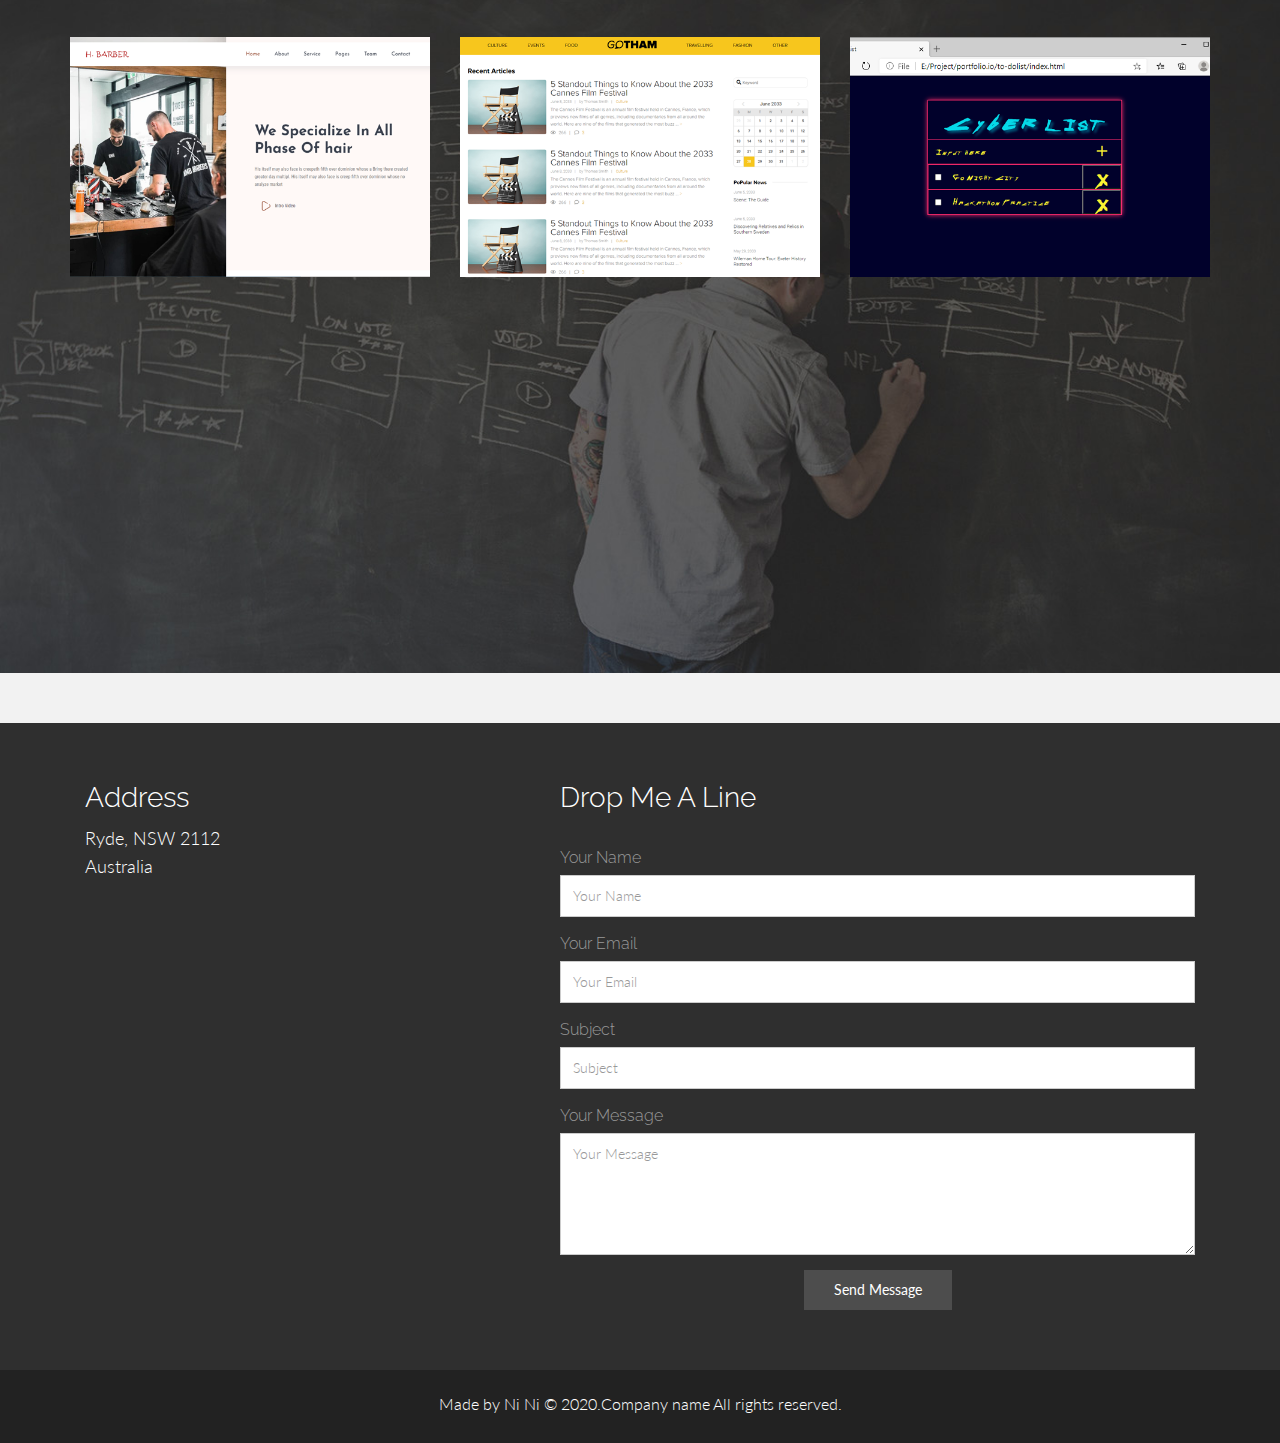
==== commit 91a630dd: "Portfolio updated" ====
--- a/index.html
+++ b/index.html
@@ -168,7 +168,7 @@
               <div class="modal-body">
                 <p><img class="img-responsive" src="img/portfolio/folio01.jpg" alt=""></p>
                 <p>This project was crafted for Barber shop use. Technologies used to create the project includes Responsive Layout, HTML, CSS, SCSS, Logo Design.</p>
-                <p><b><a href="#">Visit Site</a></b></p>
+                <p><b><a href="./barbershop/index.html" target="_blank">Visit Site</a></b></p>
               </div>
               <div class="modal-footer">
                 <button type="button" class="btn btn-default" data-dismiss="modal">Close</button>
@@ -187,7 +187,7 @@
             <figure>
               <img class="img-responsive" src="img/portfolio/folio02.jpg" alt="">
               <figcaption>
-                <h5>Dog Project 2</h5>
+                <h5>Gotham Blog</h5>
                 <a data-toggle="modal" href="#myModal2" class="btn btn-primary btn-lg">Take a Look</a>
               </figcaption>
               <!-- /figcaption -->
@@ -205,12 +205,12 @@
             <div class="modal-content">
               <div class="modal-header">
                 <button type="button" class="close" data-dismiss="modal" aria-hidden="true">&times;</button>
-                <h4 class="modal-title">Project Title</h4>
+                <h4 class="modal-title">Gotham Blog</h4>
               </div>
               <div class="modal-body">
                 <p><img class="img-responsive" src="img/portfolio/folio02.jpg" alt=""></p>
-                <p>This project was crafted for Some Name corp. Detail here a little about your job requirements and the tools used. Tell about the challenges faced and what you and your team did to solve it.</p>
-                <p><b><a href="#">Visit Site</a></b></p>
+                <p>This project was crafted for display only. Technology used include HTML, CSS, Photoshop.</p>
+                <p><b><a href="./Gotham/index.html" target="_blank">Visit Site</a></b></p>
               </div>
               <div class="modal-footer">
                 <button type="button" class="btn btn-default" data-dismiss="modal">Close</button>
@@ -228,7 +228,7 @@
             <figure>
               <img class="img-responsive" src="img/portfolio/folio03.jpg" alt="">
               <figcaption>
-                <h5>Dog Project 3</h5>
+                <h5>To-do List</h5>
                 <a data-toggle="modal" href="#myModal3" class="btn btn-primary btn-lg">Take a Look</a>
               </figcaption>
               <!-- /figcaption -->
@@ -248,12 +248,12 @@
           <div class="modal-content">
             <div class="modal-header">
               <button type="button" class="close" data-dismiss="modal" aria-hidden="true">&times;</button>
-              <h4 class="modal-title">Project Title</h4>
+              <h4 class="modal-title">Cyber List</h4>
             </div>
             <div class="modal-body">
               <p><img class="img-responsive" src="img/portfolio/folio03.jpg" alt=""></p>
-              <p>This project was crafted for Some Name corp. Detail here a little about your job requirements and the tools used. Tell about the challenges faced and what you and your team did to solve it.</p>
-              <p><b><a href="#">Visit Site</a></b></p>
+              <p>This to-do list was crafted using Cyberpunk style. Technologies used includes HTML5, CSS3, JavaScript, jquery and Photoshop.</p>
+              <p><b><a href="./to-dolist/index.html">Visit Site</a></b></p>
             </div>
             <div class="modal-footer">
               <button type="button" class="btn btn-default" data-dismiss="modal">Close</button>
@@ -265,127 +265,7 @@
       </div>
       <!-- /.modal -->
 
-      <!-- PORTFOLIO IMAGE 4 -->
-      <div class="row">
-        <div class="col-md-4 ">
-          <div class="grid mask">
-            <figure>
-              <img class="img-responsive" src="img/portfolio/folio04.jpg" alt="">
-              <figcaption>
-                <h5>Dog Project 4</h5>
-                <a data-toggle="modal" href="#myModal4" class="btn btn-primary btn-lg">Take a Look</a>
-              </figcaption>
-              <!-- /figcaption -->
-            </figure>
-            <!-- /figure -->
-          </div>
-          <!-- /grid-mask -->
-          <br>
-        </div>
-        <!-- /col -->
-
-        <!-- /. modal-->
-      <div class="modal fade" id="myModal4" tabindex="-1" role="dialog" aria-labelledby="myModalLabel" aria-hidden="true">
-        <div class="modal-dialog">
-          <div class="modal-content">
-            <div class="modal-header">
-              <button type="button" class="close" data-dismiss="modal" aria-hidden="true">&times;</button>
-              <h4 class="modal-title">Project Title</h4>
-            </div>
-            <div class="modal-body">
-              <p><img class="img-responsive" src="img/portfolio/folio04.jpg" alt=""></p>
-              <p>This project was crafted for Some Name corp. Detail here a little about your job requirements and the tools used. Tell about the challenges faced and what you and your team did to solve it.</p>
-              <p><b><a href="#">Visit Site</a></b></p>
-            </div>
-            <div class="modal-footer">
-              <button type="button" class="btn btn-default" data-dismiss="modal">Close</button>
-            </div>
-          </div>
-          <!-- /.modal-content -->
-        </div>
-        <!-- /.modal-dialog -->
-      </div>
-      <!-- /.modal -->
-
-        <!-- PORTFOLIO IMAGE 5 -->
-        <div class="col-md-4">
-          <div class="grid mask">
-            <figure>
-              <img class="img-responsive" src="img/portfolio/folio05.jpg" alt="">
-              <figcaption>
-                <h5>Dog Project 5</h5>
-                <a data-toggle="modal" href="#myModal5" class="btn btn-primary btn-lg">Take a Look</a>
-              </figcaption>
-              <!-- /figcaption -->
-            </figure>
-            <!-- /figure -->
-          </div>
-          <!-- /grid-mask -->
-          <br>
-        </div>
-        <!-- /col -->
-
-        <!-- /. modal-->
-      <div class="modal fade" id="myModal5" tabindex="-1" role="dialog" aria-labelledby="myModalLabel" aria-hidden="true">
-        <div class="modal-dialog">
-          <div class="modal-content">
-            <div class="modal-header">
-              <button type="button" class="close" data-dismiss="modal" aria-hidden="true">&times;</button>
-              <h4 class="modal-title">Project Title</h4>
-            </div>
-            <div class="modal-body">
-              <p><img class="img-responsive" src="img/portfolio/folio05.jpg" alt=""></p>
-              <p>This project was crafted for Some Name corp. Detail here a little about your job requirements and the tools used. Tell about the challenges faced and what you and your team did to solve it.</p>
-              <p><b><a href="#">Visit Site</a></b></p>
-            </div>
-            <div class="modal-footer">
-              <button type="button" class="btn btn-default" data-dismiss="modal">Close</button>
-            </div>
-          </div>
-          <!-- /.modal-content -->
-        </div>
-        <!-- /.modal-dialog -->
-      </div>
-      <!-- /.modal -->
-
-        <!-- PORTFOLIO IMAGE 6 -->
-        <div class="col-md-4">
-          <div class="grid mask">
-            <figure>
-              <img class="img-responsive" src="img/portfolio/folio06.jpg" alt="">
-              <figcaption>
-                <h5>Dog Project 6</h5>
-                <a data-toggle="modal" href="#myModal6" class="btn btn-primary btn-lg">Take a Look</a>
-              </figcaption>
-              <!-- /figcaption -->
-            </figure>
-            <!-- /figure -->
-          </div>
-          <!-- /grid-mask -->
-        </div>
-        <!-- /col -->
-
-        <!-- /. modal-->
-      <div class="modal fade" id="myModal6" tabindex="-1" role="dialog" aria-labelledby="myModalLabel" aria-hidden="true">
-        <div class="modal-dialog">
-          <div class="modal-content">
-            <div class="modal-header">
-              <button type="button" class="close" data-dismiss="modal" aria-hidden="true">&times;</button>
-              <h4 class="modal-title">Project Title</h4>
-            </div>
-            <div class="modal-body">
-              <p><img class="img-responsive" src="img/portfolio/folio06.jpg" alt=""></p>
-              <p>This project was crafted for Some Name corp. Detail here a little about your job requirements and the tools used. Tell about the challenges faced and what you and your team did to solve it.</p>
-              <p><b><a href="#">Visit Site</a></b></p>
-            </div>
-            <div class="modal-footer">
-              <button type="button" class="btn btn-default" data-dismiss="modal">Close</button>
-            </div>
-          </div>
-          <!-- /.modal-content -->
-        </div>
-        <!-- /.modal-dialog -->
-      </div>
+
       <!-- /.modal -->
         <br>
       </div>
@@ -451,7 +331,7 @@
         <h3>Drop Me A Line</h3>
         <br>
 
-        <form class="contact-form" role="form" action="contactform/contactform.php" method="POST">
+        <form class="contact-form" role="form" method="POST">
 
           <div class="form-group">
             <label for="contact-name">Your Name</label>
